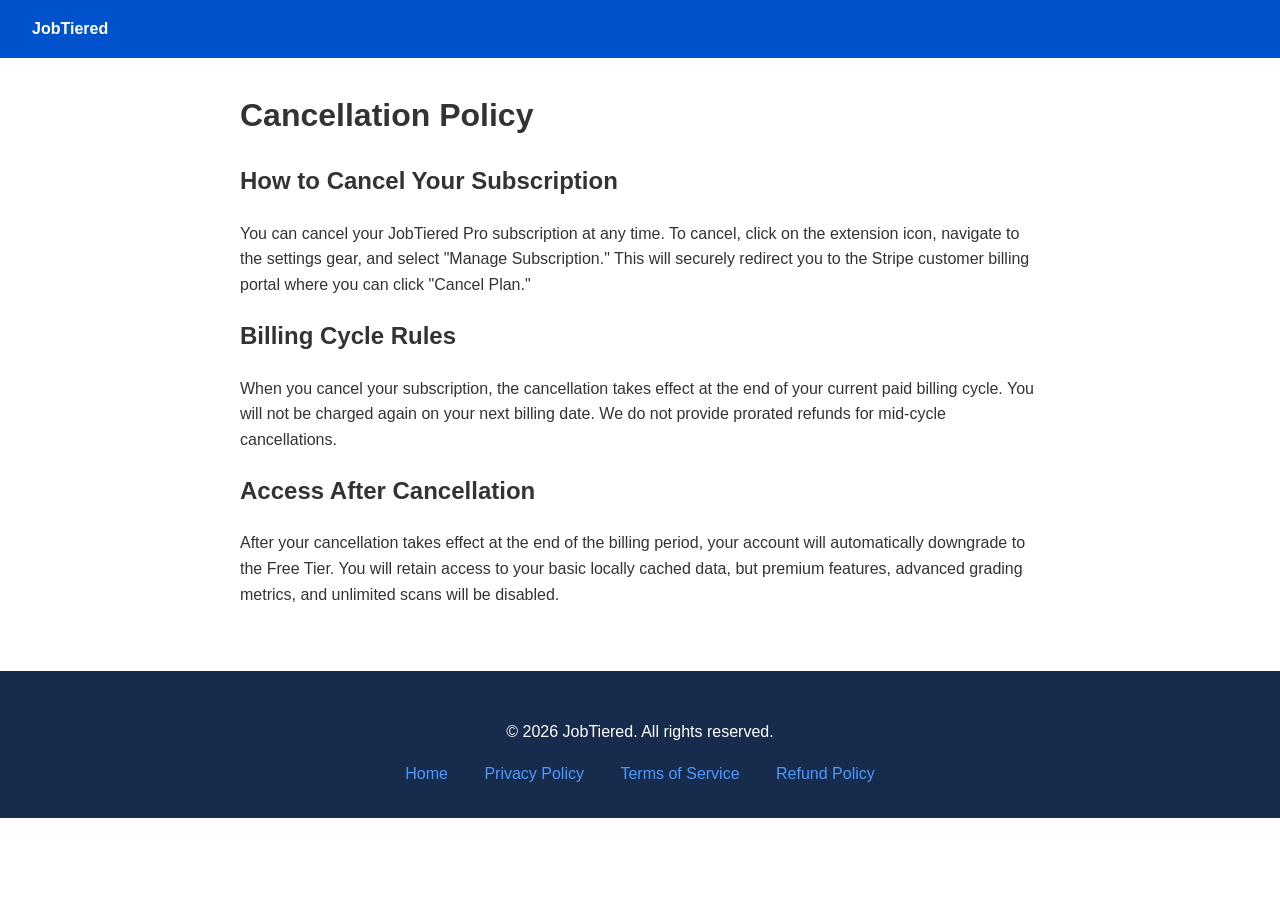
==== cancellation/index.html @ 46649eae "Add Help, Privacy Policy, Refund Policy, and Terms of Service pages - Created index.html for Help & " ====
<!DOCTYPE html>
<html lang="en">
<head>
<meta charset="UTF-8">
<meta name="viewport" content="width=device-width, initial-scale=1.0">
<title>Cancellation Policy - JobTiered</title>
<style>
  body { font-family: -apple-system, BlinkMacSystemFont, "Segoe UI", Roboto, Helvetica, Arial, sans-serif; line-height: 1.6; margin: 0; padding: 0; color: #333; }
  header { background: #0052cc; color: white; padding: 1rem 2rem; display: flex; justify-content: space-between; align-items: center; }
  header a { color: white; text-decoration: none; font-weight: bold; }
  .container { max-width: 800px; margin: 2rem auto; padding: 0 2rem; }
  footer { background: #172b4d; color: white; text-align: center; padding: 2rem; margin-top: 4rem; }
  footer a { color: #4c9aff; text-decoration: none; margin: 0 1rem; }
</style>
</head>
<body>
  <header>
    <a href="/">JobTiered</a>
  </header>

  <div class="container">
    <h1>Cancellation Policy</h1>

    <h2>How to Cancel Your Subscription</h2>
    <p>You can cancel your JobTiered Pro subscription at any time. To cancel, click on the extension icon, navigate to the settings gear, and select "Manage Subscription." This will securely redirect you to the Stripe customer billing portal where you can click "Cancel Plan."</p>

    <h2>Billing Cycle Rules</h2>
    <p>When you cancel your subscription, the cancellation takes effect at the end of your current paid billing cycle. You will not be charged again on your next billing date. We do not provide prorated refunds for mid-cycle cancellations.</p>

    <h2>Access After Cancellation</h2>
    <p>After your cancellation takes effect at the end of the billing period, your account will automatically downgrade to the Free Tier. You will retain access to your basic locally cached data, but premium features, advanced grading metrics, and unlimited scans will be disabled.</p>
  </div>

  <footer>
    <p>&copy; 2026 JobTiered. All rights reserved.</p>
    <nav>
      <a href="/">Home</a>
      <a href="/privacy/">Privacy Policy</a>
      <a href="/tos/">Terms of Service</a>
      <a href="/refund/">Refund Policy</a>
    </nav>
  </footer>
</body>
</html>
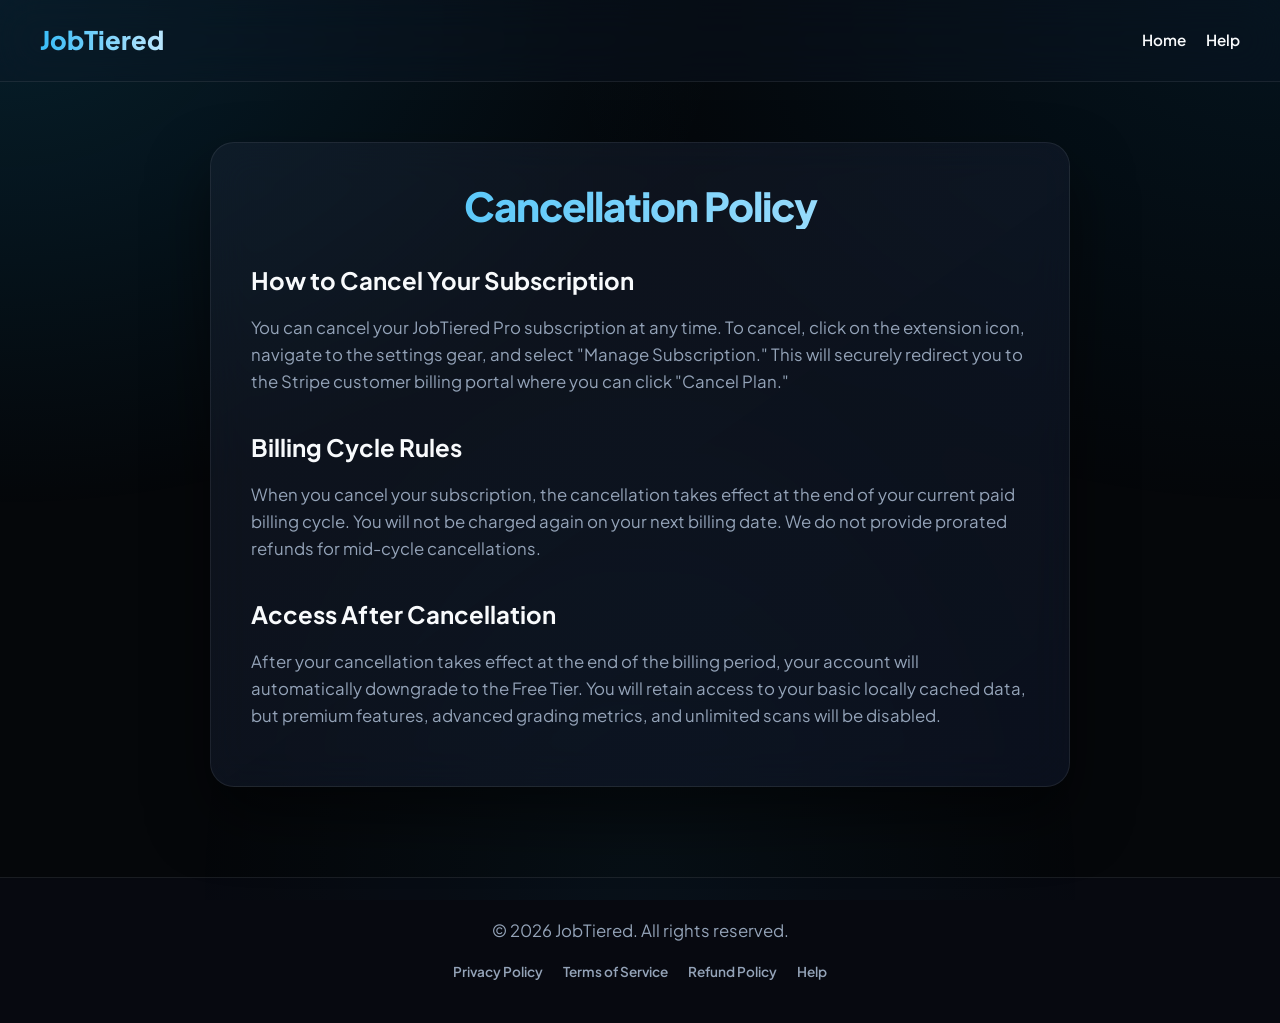
==== commit 204b7dfb: "Refactor HTML and CSS for Privacy Policy, Refund Policy, Payment Success, and Terms of Service pages" ====
--- a/cancellation/index.html
+++ b/cancellation/index.html
@@ -5,40 +5,114 @@
 <meta name="viewport" content="width=device-width, initial-scale=1.0">
 <title>Cancellation Policy - JobTiered</title>
 <style>
-  body { font-family: -apple-system, BlinkMacSystemFont, "Segoe UI", Roboto, Helvetica, Arial, sans-serif; line-height: 1.6; margin: 0; padding: 0; color: #333; }
-  header { background: #0052cc; color: white; padding: 1rem 2rem; display: flex; justify-content: space-between; align-items: center; }
-  header a { color: white; text-decoration: none; font-weight: bold; }
-  .container { max-width: 800px; margin: 2rem auto; padding: 0 2rem; }
-  footer { background: #172b4d; color: white; text-align: center; padding: 2rem; margin-top: 4rem; }
-  footer a { color: #4c9aff; text-decoration: none; margin: 0 1rem; }
+@import url('https://fonts.googleapis.com/css2?family=Plus+Jakarta+Sans:wght@400;500;600;700;800&display=swap');
+
+:root {
+    --text-main: #f8fafc;
+    --text-muted: #94a3b8;
+    --surface-glass: rgba(15, 23, 42, 0.45);
+    --border-glass: rgba(255, 255, 255, 0.08);
+    --border-highlight: rgba(56, 189, 248, 0.3);
+    --gradient-primary: linear-gradient(135deg, #0284c7 0%, #0ea5e9 50%, #38bdf8 100%);
+    --gradient-text: linear-gradient(to right, #38bdf8, #bae6fd);
+}
+
+* { box-sizing: border-box; margin: 0; padding: 0; -webkit-tap-highlight-color: transparent; }
+
+html, body { width: 100%; max-width: 100vw; overflow-x: hidden; position: relative; }
+
+body {
+    font-family: 'Plus Jakarta Sans', sans-serif;
+    color: var(--text-main);
+    background-color: #05070a;
+    min-height: 100dvh;
+    display: flex;
+    flex-direction: column;
+    line-height: 1.6;
+}
+
+body::before {
+    content: ''; position: fixed; top: 0; left: 0; right: 0; bottom: 0;
+    width: 100%; height: 100%;
+    background-image: radial-gradient(at 0% 0%, rgba(14, 165, 233, 0.15) 0, transparent 40%),
+                      radial-gradient(at 100% 0%, rgba(2, 132, 199, 0.1) 0, transparent 40%),
+                      radial-gradient(at 50% 100%, rgba(56, 189, 248, 0.05) 0, transparent 50%);
+    background-repeat: no-repeat; background-size: cover; z-index: -10;
+}
+
+a { color: #38bdf8; text-decoration: none; transition: 0.2s; }
+a:hover { color: #bae6fd; }
+
+nav {
+    padding: 20px 40px; display: flex; justify-content: space-between; align-items: center;
+    background: rgba(15, 23, 42, 0.3); backdrop-filter: blur(20px); -webkit-backdrop-filter: blur(20px);
+    border-bottom: 1px solid var(--border-glass); position: sticky; top: 0; z-index: 100;
+}
+.logo-text { font-size: 1.6rem; font-weight: 800; background: var(--gradient-text); -webkit-background-clip: text; -webkit-text-fill-color: transparent; text-decoration: none; }
+.nav-links { display: flex; gap: 20px; align-items: center; }
+.nav-link { color: var(--text-main); font-weight: 600; font-size: 0.95rem; }
+.nav-link:hover { color: #38bdf8; }
+
+.container { max-width: 900px; margin: 0 auto; padding: 60px 20px; flex: 1; width: 100%; }
+
+.glass-panel {
+    background: linear-gradient(145deg, rgba(30, 41, 59, 0.4) 0%, rgba(15, 23, 42, 0.6) 100%);
+    backdrop-filter: blur(20px); -webkit-backdrop-filter: blur(20px); border: 1px solid var(--border-glass);
+    border-radius: 24px; padding: 40px; box-shadow: 0 30px 60px rgba(0,0,0,0.5);
+    margin-bottom: 30px;
+}
+
+h1 { font-size: 2.5rem; font-weight: 800; margin-bottom: 1.5rem; line-height: 1.15; letter-spacing: -1px; background: var(--gradient-text); -webkit-background-clip: text; -webkit-text-fill-color: transparent; text-align: center; }
+h2 { font-size: 1.5rem; font-weight: 700; margin: 2rem 0 1rem; color: #f8fafc; }
+p { margin-bottom: 1rem; color: var(--text-muted); font-size: 1.05rem; }
+
+.site-footer {
+    padding: 40px 20px; margin-top: auto; text-align: center; border-top: 1px solid var(--border-glass);
+    background: rgba(15, 23, 42, 0.2); color: var(--text-muted);
+}
+.footer-links { display: flex; justify-content: center; gap: 20px; flex-wrap: wrap; margin-top: 15px; }
+.footer-links a { font-size: 0.85rem; color: var(--text-muted); font-weight: 600; }
+.footer-links a:hover { color: #38bdf8; }
+
+@media (max-width: 768px) {
+    nav { padding: 15px; flex-direction: column; gap: 15px; }
+    h1 { font-size: 2rem; }
+    .glass-panel { padding: 25px; }
+}
 </style>
 </head>
 <body>
-  <header>
-    <a href="/">JobTiered</a>
-  </header>
+    <nav>
+        <a href="/" class="logo-text">JobTiered</a>
+        <div class="nav-links">
+            <a href="/" class="nav-link">Home</a>
+            <a href="/help/" class="nav-link">Help</a>
+        </div>
+    </nav>
 
-  <div class="container">
-    <h1>Cancellation Policy</h1>
+    <div class="container">
+        <div class="glass-panel">
+            <h1>Cancellation Policy</h1>
 
-    <h2>How to Cancel Your Subscription</h2>
-    <p>You can cancel your JobTiered Pro subscription at any time. To cancel, click on the extension icon, navigate to the settings gear, and select "Manage Subscription." This will securely redirect you to the Stripe customer billing portal where you can click "Cancel Plan."</p>
+            <h2>How to Cancel Your Subscription</h2>
+            <p>You can cancel your JobTiered Pro subscription at any time. To cancel, click on the extension icon, navigate to the settings gear, and select "Manage Subscription." This will securely redirect you to the Stripe customer billing portal where you can click "Cancel Plan."</p>
 
-    <h2>Billing Cycle Rules</h2>
-    <p>When you cancel your subscription, the cancellation takes effect at the end of your current paid billing cycle. You will not be charged again on your next billing date. We do not provide prorated refunds for mid-cycle cancellations.</p>
+            <h2>Billing Cycle Rules</h2>
+            <p>When you cancel your subscription, the cancellation takes effect at the end of your current paid billing cycle. You will not be charged again on your next billing date. We do not provide prorated refunds for mid-cycle cancellations.</p>
 
-    <h2>Access After Cancellation</h2>
-    <p>After your cancellation takes effect at the end of the billing period, your account will automatically downgrade to the Free Tier. You will retain access to your basic locally cached data, but premium features, advanced grading metrics, and unlimited scans will be disabled.</p>
-  </div>
+            <h2>Access After Cancellation</h2>
+            <p>After your cancellation takes effect at the end of the billing period, your account will automatically downgrade to the Free Tier. You will retain access to your basic locally cached data, but premium features, advanced grading metrics, and unlimited scans will be disabled.</p>
+        </div>
+    </div>
 
-  <footer>
-    <p>&copy; 2026 JobTiered. All rights reserved.</p>
-    <nav>
-      <a href="/">Home</a>
-      <a href="/privacy/">Privacy Policy</a>
-      <a href="/tos/">Terms of Service</a>
-      <a href="/refund/">Refund Policy</a>
-    </nav>
-  </footer>
+    <footer class="site-footer">
+        <p>&copy; 2026 JobTiered. All rights reserved.</p>
+        <div class="footer-links">
+            <a href="/privacy/">Privacy Policy</a>
+            <a href="/tos/">Terms of Service</a>
+            <a href="/refund/">Refund Policy</a>
+            <a href="/help/">Help</a>
+        </div>
+    </footer>
 </body>
 </html>
